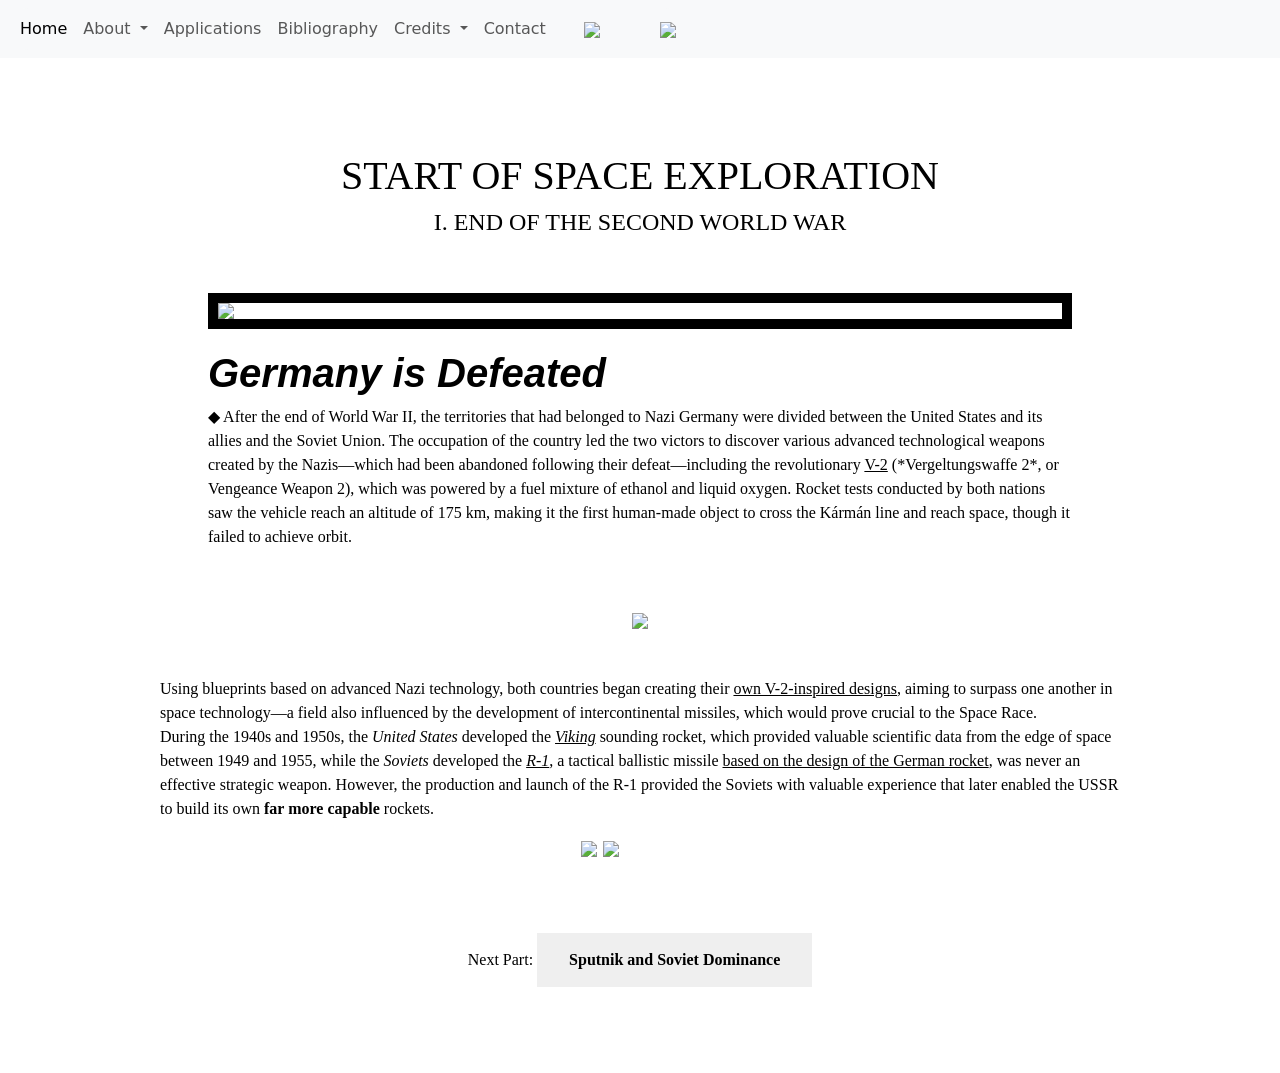
==== abdul2.html @ 717a8f5f "Add files via upload" ====
<!doctype html>
<html lang="en">
  <head>
    <meta charset="utf-8">
	<link rel= "icon" type="png" href="img/icone.png">
	<link rel="stylesheet" href="style2.css">
	<link rel="preconnect" href="https://fonts.googleapis.com">
	<link rel="preconnect" href="https://fonts.gstatic.com" crossorigin>
	<link href="https://fonts.googleapis.com/css2?family=Allerta&display=swap" rel="stylesheet">
    <meta name="viewport" content="width=device-width, initial-scale=1">
    <title>VI - Start of Space Exploration</title>
    <link href="https://cdn.jsdelivr.net/npm/bootstrap@5.3.8/dist/css/bootstrap.min.css" rel="stylesheet" integrity="sha384-sRIl4kxILFvY47J16cr9ZwB07vP4J8+LH7qKQnuqkuIAvNWLzeN8tE5YBujZqJLB" crossorigin="anonymous">
  </head>
  <body class="abdul" id="top">
	<nav class="navbar navbar-expand-lg bg-body-tertiary">
  <div class="container-fluid">
    <button class="navbar-toggler" type="button" data-bs-toggle="collapse" data-bs-target="#navbarSupportedContent" aria-controls="navbarSupportedContent" aria-expanded="false" aria-label="Toggle navigation">
      <span class="navbar-toggler-icon"></span>
    </button>
    <div class="collapse navbar-collapse" id="navbarSupportedContent">
      <ul class="navbar-nav me-auto mb-2 mb-lg-0">
        <li class="nav-item">
          <a class="nav-link active" aria-current="page" href="spaceodyssey.html">Home</a>
        </li>
        <li class="nav-item dropdown">
          <a class="nav-link dropdown-toggle" href="#" role="button" data-bs-toggle="dropdown" aria-expanded="false">
            About
          </a>
          <ul class="dropdown-menu" style="
    width: 252px;
">
            <li><a class="dropdown-item" href="abdul2.html">Start of space exploration</a></li></ul>
        </li>
		<li class="nav-item">
		<li class="nav-item">
          <a class="nav-link" href="about.html">Applications</a>
        </li>

          <a class="nav-link" href="bibliography.html">Bibliography</a>
        </li>
        <li class="nav-item dropdown">
          <a class="nav-link dropdown-toggle" href="#" role="button" data-bs-toggle="dropdown" aria-expanded="false">
            Credits
          </a>
          <ul class="dropdown-menu" style="
    width: 250px;
">
            <li><a class="dropdown-item" href="teachers.html">Advisors</a></li>
            <li><a class="dropdown-item" href="students.html">Developers</a></li>          </ul>
		<li class="nav-item">
          <a class="nav-link" href="contact.html">Contact</a>
        </li>
        </li>
		<li class="nav-item">
		  <a class="nav-link" href="abdul2.html"><center style="width: 60px; height: 20px; "><img src="img/us.jpg"></center></a>
        </li>
		<li class="nav-item">
		<a class="nav-link" href="abdul.html"><center style="width: 60px; height: 20px; "><img src="img/br.png"></center></a>
		</li>
      </ul>
    </div>
  </div>
 <script src="https://cdn.jsdelivr.net/npm/bootstrap@5.3.8/dist/js/bootstrap.bundle.min.js" integrity="sha384-FKyoEForCGlyvwx9Hj09JcYn3nv7wiPVlz7YYwJrWVcXK/BmnVDxM+D2scQbITxI" crossorigin="anonymous"></script>
</nav>

<main class="content-card">

  <center>
    <br>
    <h1 class="title">START OF SPACE EXPLORATION</h1>
    <h4 class="subtitle">I. END OF THE SECOND WORLD WAR</h4>
  </center>

  <br><br>

  <div class="conc">
    <div class="imagem">
      <img src="img/v2.jpg">
    </div>

    <div class="text">
      <h1 class="thing">Germany is Defeated</h1>

      <p class="cluh">◆︎ After the end of World War II, the territories that had belonged to Nazi Germany were divided between the United States and its allies and the Soviet Union.
The occupation of the country led the two victors to discover various advanced technological weapons created by the Nazis—which had been abandoned following their defeat—including the revolutionary
<u>V-2</u> (*Vergeltungswaffe 2*, or Vengeance Weapon 2), which was powered by a fuel mixture of ethanol and liquid oxygen. Rocket tests conducted by both nations saw the vehicle
reach an altitude of 175 km, making it the first human-made object to cross the Kármán line and reach space, though it failed to achieve orbit.</p>
      </p>
    </div>
  </div>

  <br><br>

	<div class="fogue">
  <center>
        <img class="fogue" src="img/v2i.jfif">
  </center>
  </div>

  <br><br>

  <div class="conc2">
    <div class="text2">
      <p class="cluh">
       Using blueprints based on advanced Nazi technology, both countries began creating their <u>own V-2-inspired designs</u>, aiming to surpass one another in space technology—a field also influenced by the development of intercontinental missiles, which would prove crucial to the Space Race. <br> During the 1940s and 1950s, the
<i>United States</i> developed the <i><u>Viking</u></i> sounding rocket, which provided valuable scientific data from the edge of space between 1949 and 1955, while the <i>Soviets</i> developed
	   the <u><i>R-1</i></u>, a tactical ballistic missile <u>based on the design of the German rocket</u>, was never an effective strategic weapon. However, the production and launch of the R-1 provided the
Soviets with valuable experience that later enabled the USSR to build its own <b>far more capable</b> rockets.</p>
      </p>
	  	<div class="fogue2">
  <center>
        <img class="viki" src="img/viking.png">
		<img class="r1" src="img/r1.jpg">
		 <p class="cluh">
      <br><br><br> Next Part: <a href="SDS.html"><button type="button"><b>Sputnik and Soviet Dominance</b></button></a>
      </p>
  </center>
  </div>
    </div>
  </div>

</main>

	</div>
  </body>
</html>
---- style2.css ----
body.abdul{
    background-image: url("img/backgrounda.jpg");
    background-size: cover;
    background-position: center;
    background-repeat: no-repeat;
    background-attachment: fixed;
    min-height: 100vh;
  }
h1.title {
	font-family: "Century Gothic", Times, serif;
	color: black;
	}
h4.subtitle { 
	color: black;
	font-family: "Century Gothic", Times, serif;
}
h5 {
	font-family: "Bakersville Old Face", serif
}
li.img2 {
	align-content: center-right;
	background-color: #f8f9fa; 
	width: 360px;
	padding: 5px
}
div.imagem {
	object-fit: cover;
	vertical-align: middle;
	border: 10% solid black;
}
div.conc {
    width: 900px;
    max-width: 90%;
    margin: 0 auto;

    display: flex;
    align-items: center;
    justify-content: center;
    gap: 30px;
}
div.conc {
    width: 900px;
    max-width: 90%;
    margin: 0 auto;

    display: flex;
    flex-direction: column; 
    align-items: center;
    gap: 20px;
}

div.imagem {
    border: 10px solid black;
    width: 100%;
    max-width: 600px;
    box-sizing: border-box;
}

div.imagem img {
    display: block;
    width: 100%;
    height: auto;
}
div.fogue {
	width: 900px;
    max-width: 90%;
    margin: 0 auto;
    display: flex;
    align-items: center;
    justify-content: center;
    gap: 30px;
}

div.fogue img {
	display: block;
    width: 100%;
    height: auto;
}

div.text {
    width: 100%;
    max-width: 900px;
}


div.text2 {
    flex: 0 1 900px;
}

h1.thing {
    color: black;
    font-family: "Old English Text MT";
    font-weight: bold;
    font-style: italic;
    margin-top: 0;
}

p.cluh {
    color: black;
    font-family: "Modern";
}
.content-card {
    width: 80%;
    max-width: 1000px;
    margin: 50px auto;
    background-color: #FFFFFF;
    box-sizing: border-box;
    padding: 20px;
}
body.home {
    background-image: url("img/cinema.jpg");
    background-size: cover;
    background-position: center;
    background-repeat: no-repeat;
    background-attachment: fixed;
    min-height: 100vh;
}

body.contato {
    background-image: url("img/halaxia.jpg");
    background-size: cover;
    background-position: center;
    background-repeat: no-repeat;
    background-attachment: fixed;
    min-height: 100vh;
}

body.creditos {
    background-image: url("img/espaço67.jpg");
    background-size: cover;
    background-position: center;
    background-repeat: no-repeat;
    background-attachment: fixed;
    min-height: 100vh;
}
body.sobre {
    background-image: url("img/fuckyeah.jpg");
    background-size: cover;
    background-position: center;
    background-repeat: no-repeat;
    background-attachment: fixed;
    min-height: 100vh;
}
body.biblio {
    background-image: url("img/heating.jpg");
    background-size: cover;
    background-position: center;
    background-repeat: no-repeat;
    background-attachment: fixed;
    min-height: 100vh;
}

h1.main {
    font-family: "Allerta", sans-serif;
    font-weight: bold;
    font-size: 70px;
    line-height: 0.95;
    margin-bottom: 25px;
	color: white;
}
h2.deixe {
	color: white;
}

h4.sub { 
    color: white;
    font-family: "Bahnschrift Condensed", Times, serif;
}

ul {
    background-color: #f8f9fa; 
    padding: 1px;           
    border: 0px solid #ccc;
    border-radius: 17px;
    width: 670px;           
}

ul li {
    background-color: #f8f9fa; 
}

.card {
    width: 80%;
    margin: 10px auto;
}

  .cards-container {
    display: flex;
    justify-content: center;
    align-items: flex-start;
    gap: 30px;
    flex-wrap: wrap;
    margin: 30px auto;
  }

  .cards-container .card {
    width: 18rem;
  }

  .cards-container .card img {
    width: 100%;
    height: 250px;
    object-fit: cover;
  }

textarea {
    resize: none;
    width: 40%;
    height: 120px;
    padding: 10px;
    font-size: 14px;
}
img{
	width: 30%
}
h1.title {
	font-family: "Century Gothic", Times, serif;
	color: black;
	}
h4.subtitle { 
	color: black;
	font-family: "Century Gothic", Times, serif;
}
h5 {
	font-family: "Bakersville Old Face", serif
}
li.img2 {
	align-content: center-right;
	background-color: #f8f9fa; 
	width: 360px;
	padding: 5px
}
div.imagem {
	object-fit: cover;
	vertical-align: middle;
}
div.conc {
    width: 900px;
    max-width: 90%;
    margin: 0 auto;

    display: flex;
    align-items: center;
    justify-content: center;
    gap: 30px;
}
div.conc {
    width: 900px;
    max-width: 90%;
    margin: 0 auto;

    display: flex;
    flex-direction: column; 
    align-items: center;
    gap: 20px;
}

div.imagem {
    width: 100%;
    max-width: 900px;
    box-sizing: border-box;
}

div.imagem img {
    display: block;
    width: 100%;
    height: auto;
}
div.fogue {
	width: 900px;
    max-width: 90%;
    margin: 0 auto;
    display: flex;
    align-items: center;
    justify-content: center;
    gap: 30px;
}

div.fogue img {
	display: block;
    width: 100%;
    height: auto;
}
div.fogue2 img.r1 {
	display: inline-block;
    width: 10%;
    height: auto;
}

div.text {
    width: 100%;
    max-width: 900px;
}


div.text2 {
    flex: 0 1 900px;
}

h1.thing {
    color: black;
    font-family: "Helvetica";
    font-weight: bold;
    margin-top: 0;
}

p.cluh {
    color: black;
    font-family: "Modern";
}
.content-card {
    width: 80%;
    max-width: 1000px;
    margin: 50px auto;
    background-color: #FFFFFF;
    box-sizing: border-box;
    padding: 20px;
}
button {
	background-color: FFFFFF; 
	border: none;
	color: black;
	padding: 15px 32px;
	text-align: center;
	text-decoration: none;
	display: inline-block;
	font-size: 30px;
	font-family: "Modern";
}
.foot {
    background-color: white;
    padding: 20px;
    margin-top: 40px;
    width: 100%;
}

.foot h5 {
    margin: 0;
	font-family: "Arial";
}
p.imag {
	font-family: "Arial";
	font-size: 12px;
}
.foot {
    position: relative;
}

.back-to-top {
    position: absolute;
    right: 30px;
    top: 110%;
    transform: translateY(-50%);
}

.back-to-top img {
    width: 45px;
    height: 45px;
    object-fit: contain;
    cursor: pointer;
}
.li nav-thang {
	width: 20px
}

.button {
	background-color: D3D3D3; 
	border: none;
	color: black;
	padding: 15px 32px;
	text-align: center;
	text-decoration: none;
	display: inline-block;
	font-size: 30px;
	font-family: "Modern";
}
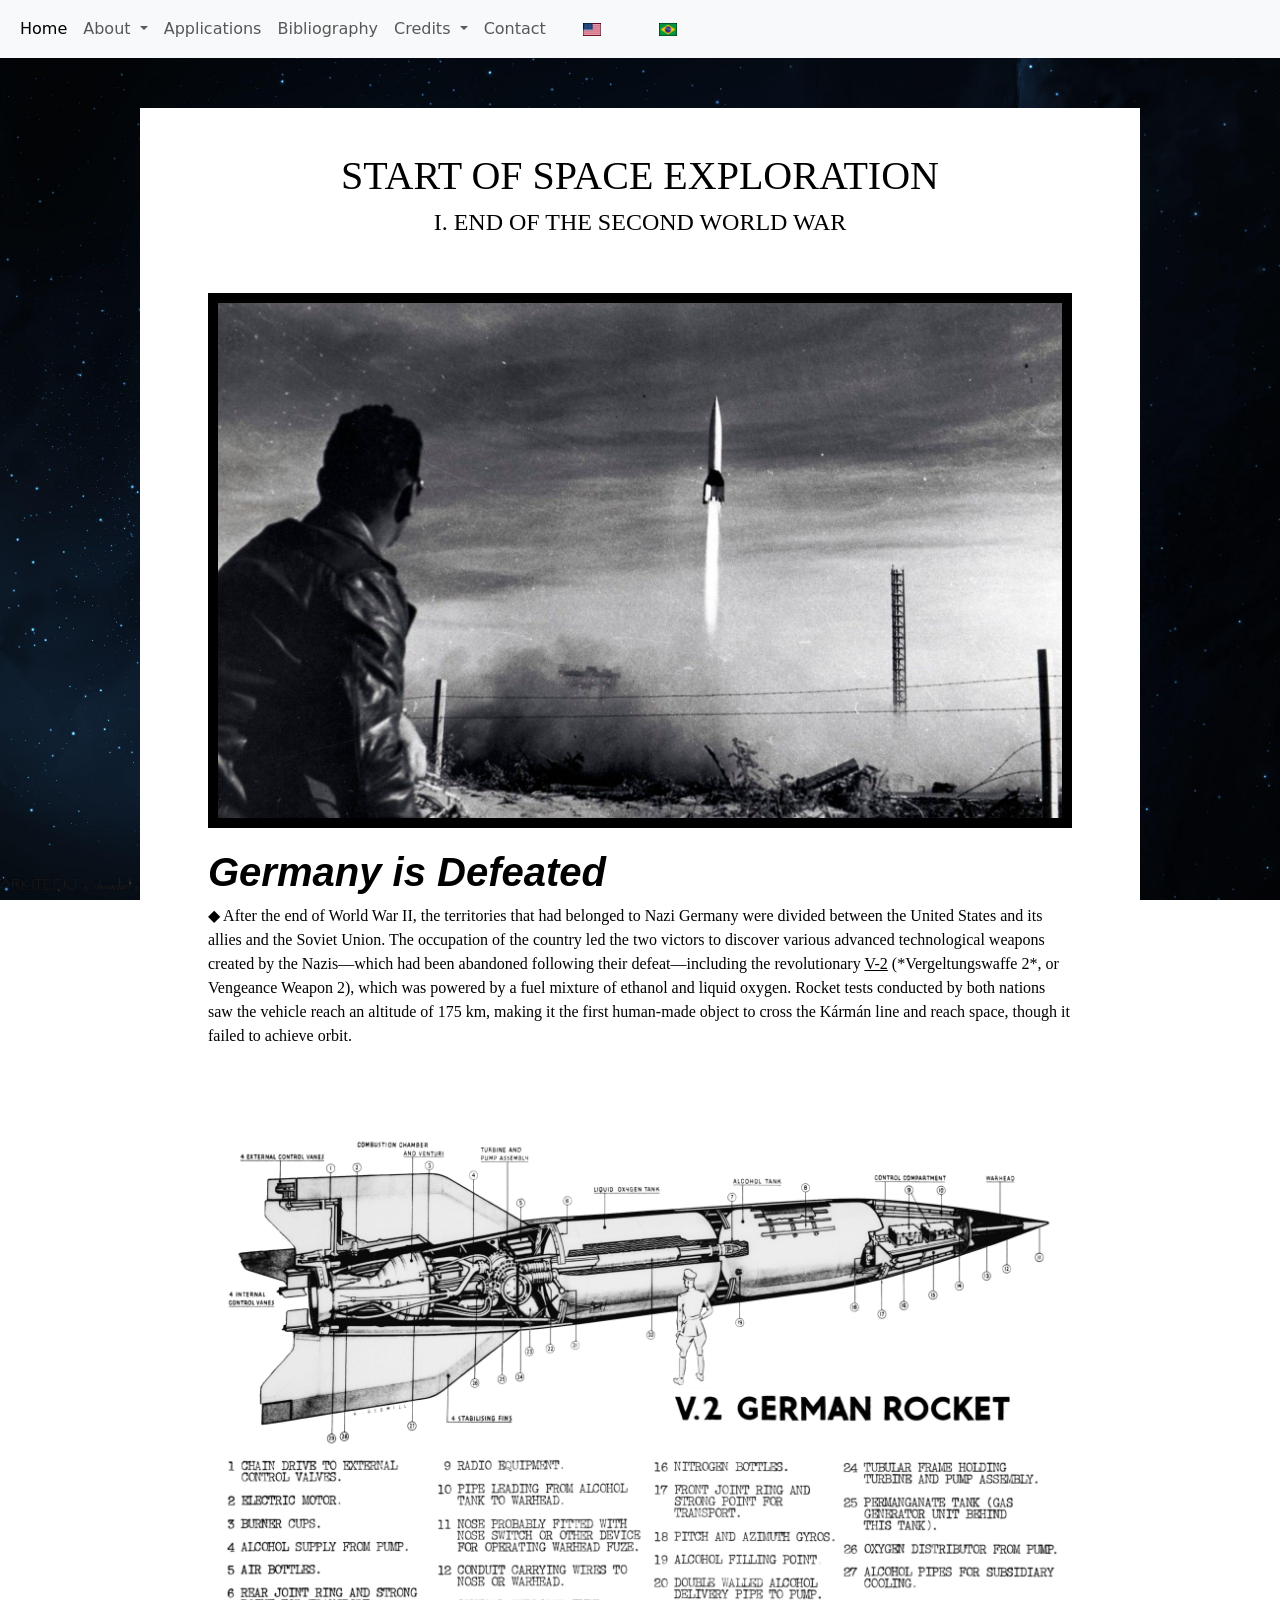
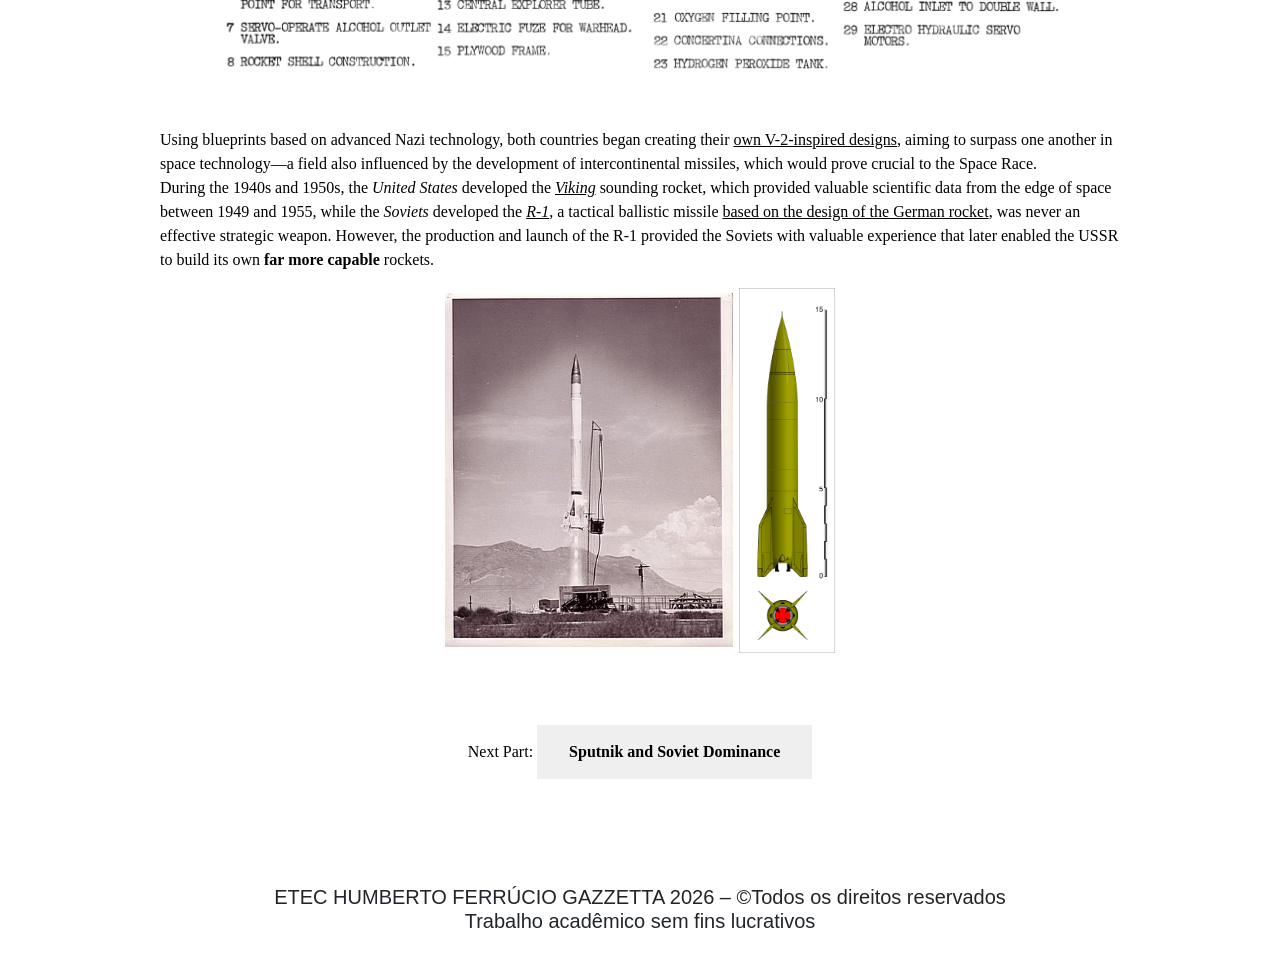
==== commit 6ca933db: "Update abdul2.html" ====
--- a/abdul2.html
+++ b/abdul2.html
@@ -120,7 +120,14 @@
   </div>
 
 </main>
-
+<footer class="foot">
+    <center>
+        <h5 class="rod">
+            ETEC HUMBERTO FERRÚCIO GAZZETTA 2026 – ©Todos os direitos reservados<br>
+            Trabalho acadêmico sem fins lucrativos
+        </h5 class="rod">
+    </center>
+</footer>
 	</div>
   </body>
-</html>+</html>
